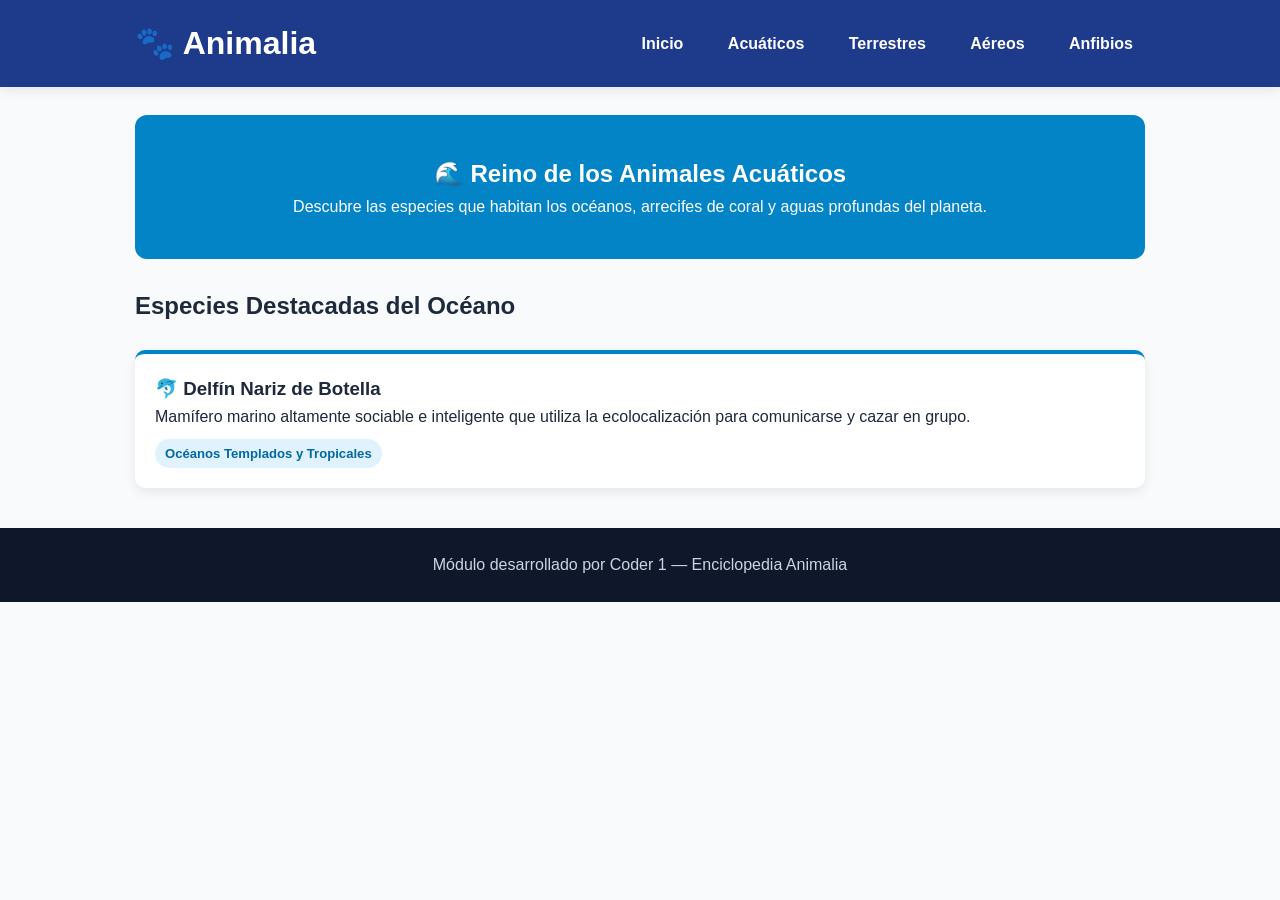
==== acuaticos.html @ 5955d375 "feat(acuaticos): add base page structure and dolphin card" ====
<!DOCTYPE html>
<html lang="es">
<head>
  <meta charset="UTF-8">
  <meta name="viewport" content="width=device-width, initial-scale=1.0">
  <title>Animales Acuáticos | Animalia</title>
  <link rel="stylesheet" href="styles.css">
</head>
<body>
  <header class="site-header">
    <div class="container header-content">
      <h1 class="logo">🐾 Animalia</h1>
      <nav class="main-nav">
        <a href="index.html">Inicio</a>
        <a href="acuaticos.html">Acuáticos</a>
        <a href="terrestres.html">Terrestres</a>
        <a href="aereos.html">Aéreos</a>
        <a href="anfibios.html">Anfibios</a>
      </nav>
    </div>
  </header>

  <main class="container">
    <section class="hero-banner">
      <h2>🌊 Reino de los Animales Acuáticos</h2>
      <p>Descubre las especies que habitan los océanos, arrecifes de coral y aguas profundas del planeta.</p>
    </section>

    <section class="catalogo-section">
      <h2>Especies Destacadas del Océano</h2>
      <div class="card-grid">
        <article class="card">
          <h3>🐬 Delfín Nariz de Botella</h3>
          <p>Mamífero marino altamente sociable e inteligente que utiliza la ecolocalización para comunicarse y cazar en grupo.</p>
          <span class="badge">Océanos Templados y Tropicales</span>
        </article>
      </div>
    </section>
  </main>

  <footer class="site-footer">
    <p>Módulo desarrollado por Coder 1 &mdash; Enciclopedia Animalia</p>
  </footer>
</body>
</html>
---- styles.css ----
/* =========================================================
   ZONA DE CONFLICTO PAREJA B (CODERS 3 Y 4): VARIABLES
   ========================================================= */
:root {
  --color-primario: #1e3a8a;
  --color-secundario: #0284c7;
  --color-fondo: #f8fafc;
  --color-texto: #1e293b;
  --color-blanco: #ffffff;
  --sombra-suave: 0 4px 12px rgba(0, 0, 0, 0.08);
}

* {
  box-sizing: border-box;
  margin: 0;
  padding: 0;
}

body {
  font-family: 'Segoe UI', Tahoma, Geneva, Verdana, sans-serif;
  background-color: var(--color-fondo);
  color: var(--color-texto);
  line-height: 1.6;
}

.container {
  max-width: 1050px;
  margin: 0 auto;
  padding: 0 20px;
}

.site-header {
  background-color: var(--color-primario);
  color: var(--color-blanco);
  padding: 18px 0;
  box-shadow: var(--sombra-suave);
}

.header-content {
  display: flex;
  justify-content: space-between;
  align-items: center;
  flex-wrap: wrap;
  gap: 12px;
}

.main-nav a {
  color: var(--color-blanco);
  text-decoration: none;
  margin-left: 16px;
  font-weight: 600;
  padding: 6px 12px;
  border-radius: 6px;
  transition: background-color 0.2s;
}

.main-nav a:hover {
  background-color: rgba(255, 255, 255, 0.2);
}

.hero-banner {
  background: var(--color-secundario);
  color: var(--color-blanco);
  padding: 40px 28px;
  border-radius: 12px;
  margin: 28px 0;
  text-align: center;
}

/* ZONA DE CONFLICTO PAREJA B: GRILLA Y TARJETAS */
.card-grid {
  display: grid;
  grid-template-columns: repeat(auto-fit, minmax(240px, 1fr));
  gap: 20px;
  margin: 24px 0 40px;
}

.card {
  background-color: var(--color-blanco);
  border-radius: 10px;
  padding: 20px;
  box-shadow: var(--sombra-suave);
  border-top: 4px solid var(--color-secundario);
}

.badge {
  display: inline-block;
  background-color: #e0f2fe;
  color: #0369a1;
  font-size: 0.82rem;
  font-weight: 700;
  padding: 4px 10px;
  border-radius: 999px;
  margin-top: 10px;
}

.site-footer {
  text-align: center;
  padding: 24px;
  background-color: #0f172a;
  color: #cbd5e1;
  margin-top: 40px;
}
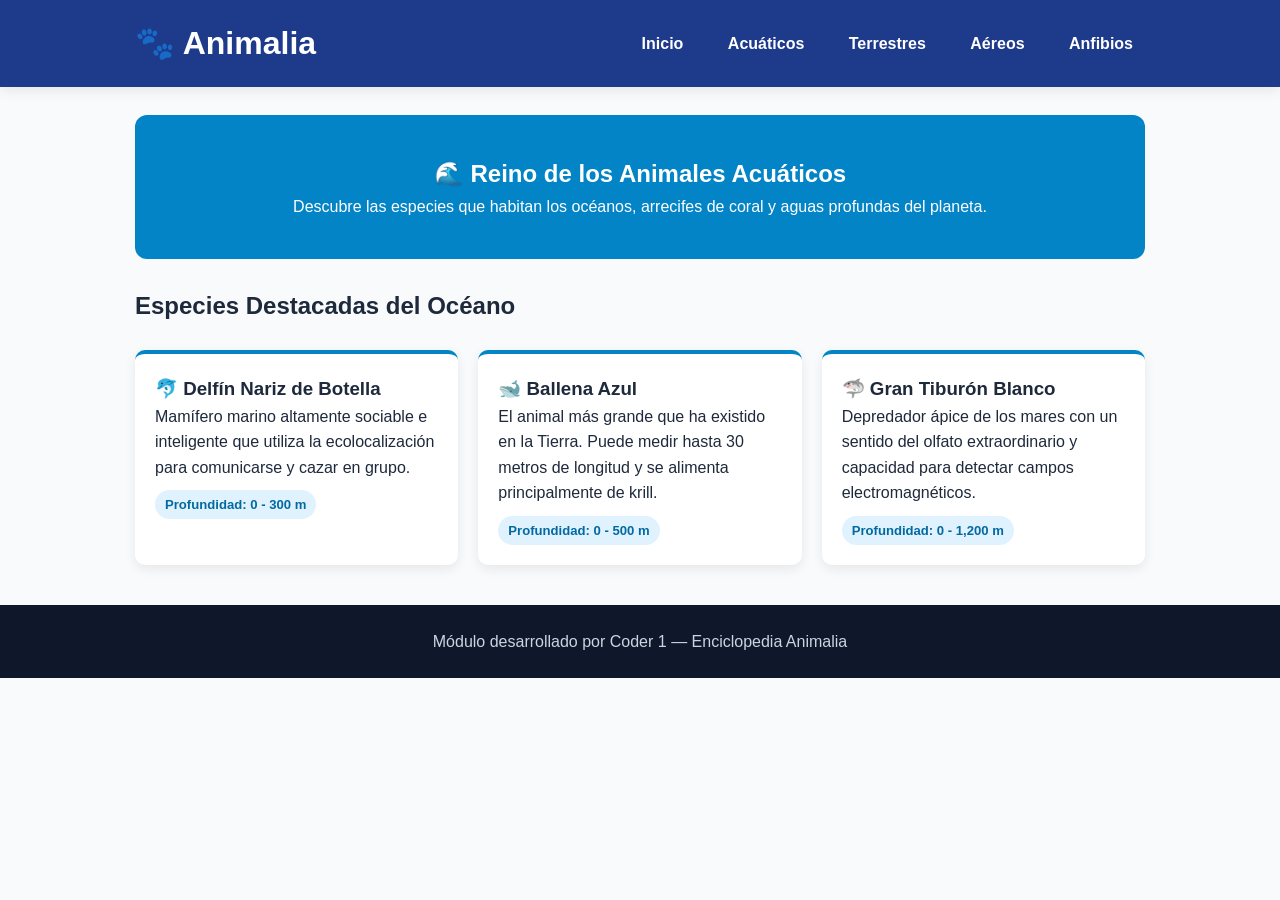
==== commit 6c047b1b: "feat(acuaticos): add blue whale and great white shark cards" ====
--- a/acuaticos.html
+++ b/acuaticos.html
@@ -32,7 +32,19 @@
         <article class="card">
           <h3>🐬 Delfín Nariz de Botella</h3>
           <p>Mamífero marino altamente sociable e inteligente que utiliza la ecolocalización para comunicarse y cazar en grupo.</p>
-          <span class="badge">Océanos Templados y Tropicales</span>
+          <span class="badge">Profundidad: 0 - 300 m</span>
+        </article>
+
+        <article class="card">
+          <h3>🐋 Ballena Azul</h3>
+          <p>El animal más grande que ha existido en la Tierra. Puede medir hasta 30 metros de longitud y se alimenta principalmente de krill.</p>
+          <span class="badge">Profundidad: 0 - 500 m</span>
+        </article>
+
+        <article class="card">
+          <h3>🦈 Gran Tiburón Blanco</h3>
+          <p>Depredador ápice de los mares con un sentido del olfato extraordinario y capacidad para detectar campos electromagnéticos.</p>
+          <span class="badge">Profundidad: 0 - 1,200 m</span>
         </article>
       </div>
     </section>
